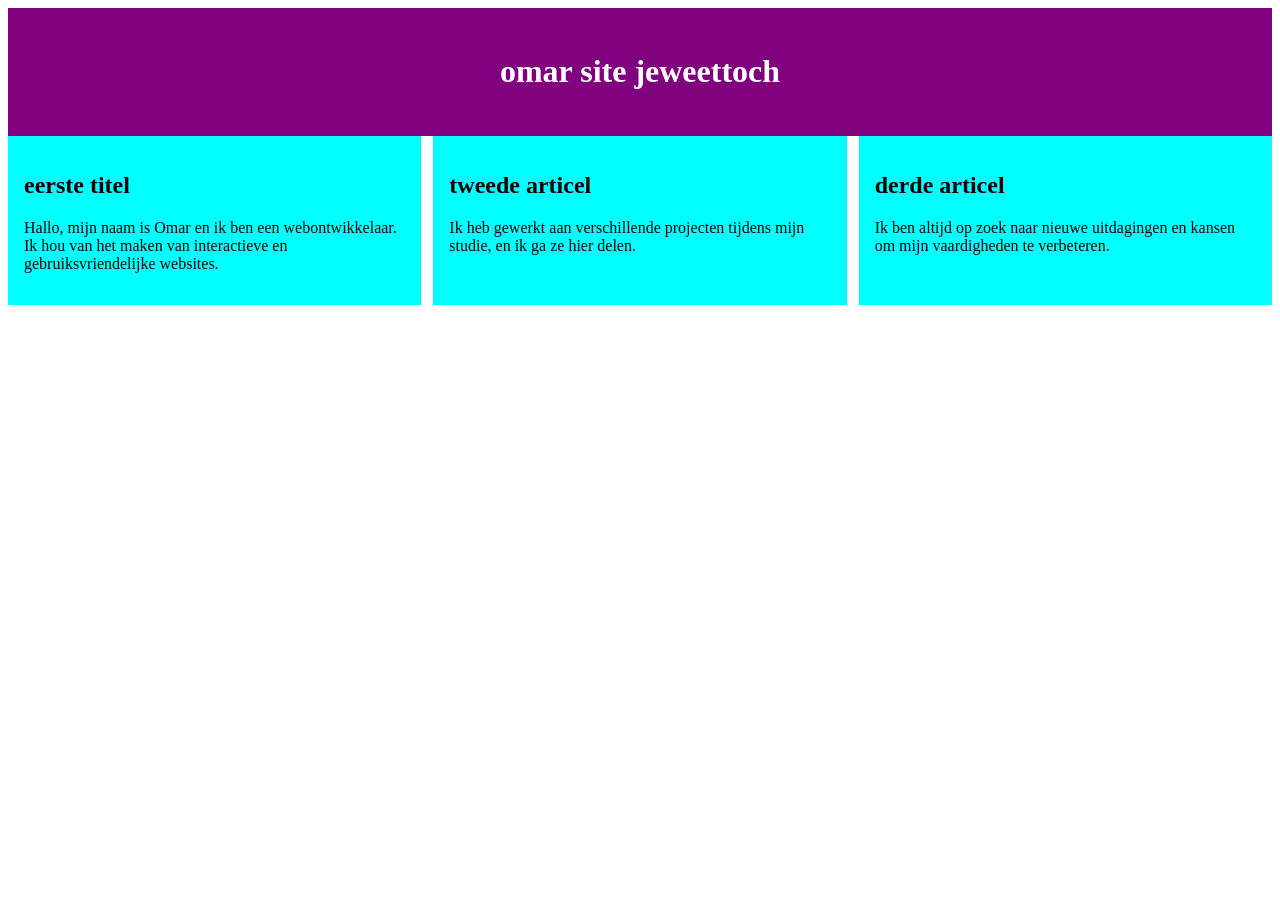
==== index.html @ 8462099a "style en index" ====
<!DOCTYPE html>
<html lang="nl">
<head>
    <meta charset="UTF-8">
    <meta name="viewport" content="width=device-width, initial-scale=1.0">
    <link rel="stylesheet" href="style.css">
    <title>Omar</title>
</head>
<body>
    <header>
        <h1>omar site jeweettoch</h1>
    </header>

    <section>
        <article>
            <h2>eerste titel</h2>
            <p>Hallo, mijn naam is Omar en ik ben een webontwikkelaar. Ik hou van het maken van interactieve en gebruiksvriendelijke websites.</p>
        </article>
        <article>
            <h2>tweede articel</h2>
            <p>Ik heb gewerkt aan verschillende projecten tijdens mijn studie, en ik ga ze hier delen.</p>
        </article>
        <article>
            <h2>derde articel</h2>
            <p>Ik ben altijd op zoek naar nieuwe uitdagingen en kansen om mijn vaardigheden te verbeteren.</p>
        </article>
    </section>
</body>
</html>
---- style.css ----
.box {
    width: 350px;
    height: 150px;
    margin: 10px;
    padding: 25px;
    border: 5px solid black;
    box-sizing: border-box;
}

section {
    display: flex;
     gap: 12px;
}

header {
    padding: 24px;
    background-color: purple;
    color: white;
    text-align: center;
}

article {
    flex: 1;
    padding: 16px;
    background-color: aqua;
    color: black;
}
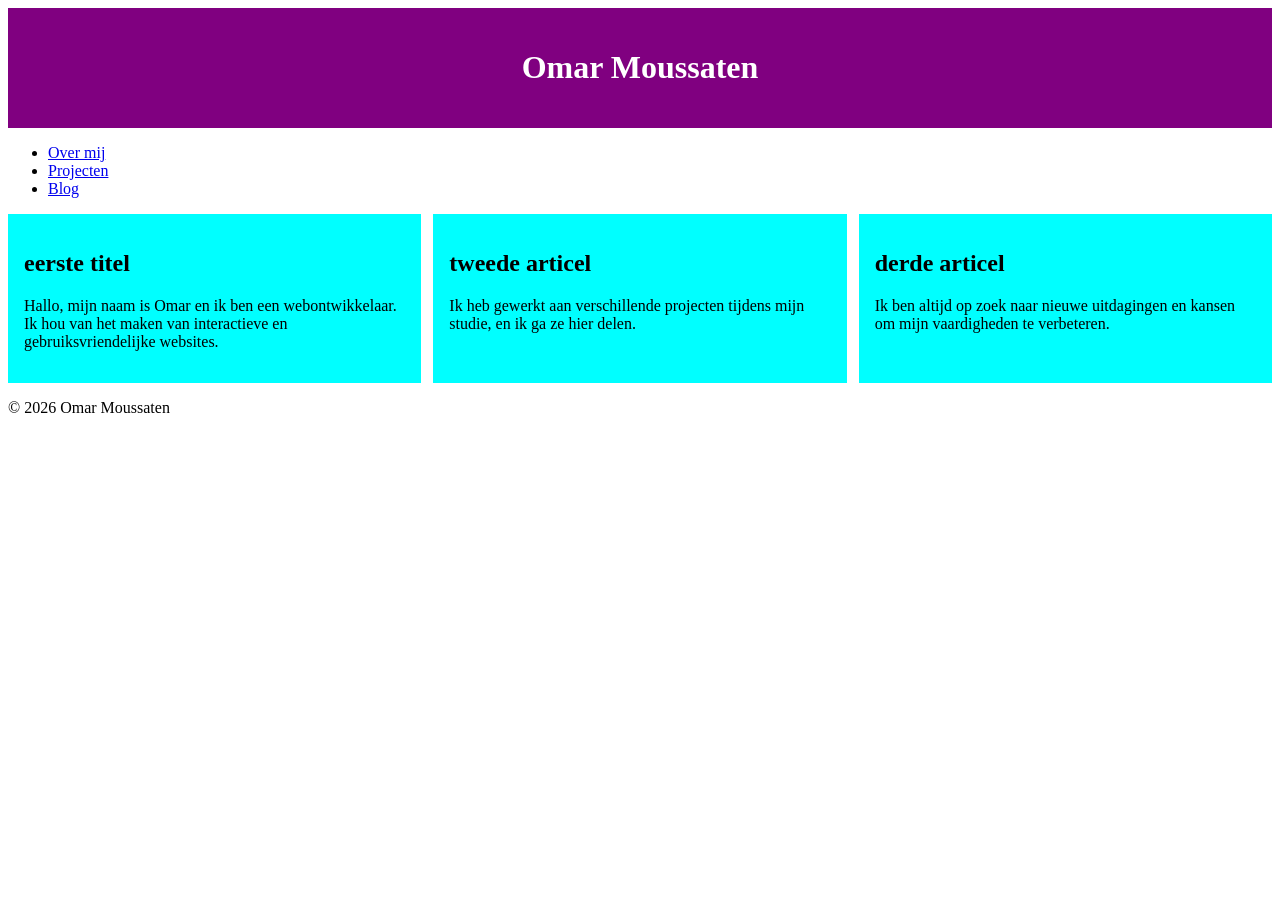
==== commit 3d6d954b: "site eerste versie 3 verschillende paginas gemaakt" ====
--- a/index.html
+++ b/index.html
@@ -8,9 +8,18 @@
 </head>
 <body>
     <header>
-        <h1>omar site jeweettoch</h1>
+        <h1>Omar Moussaten</h1>
     </header>
 
+    <nav>
+        <ul>
+            <li><a href="index.html">Over mij</a></li>
+            <li><a href="projecten.html">Projecten</a></li>
+            <li><a href="blog.html">Blog</a></li>
+        </ul>
+    </nav>
+
+    <main>
     <section>
         <article>
             <h2>eerste titel</h2>
@@ -25,5 +34,9 @@
             <p>Ik ben altijd op zoek naar nieuwe uitdagingen en kansen om mijn vaardigheden te verbeteren.</p>
         </article>
     </section>
+    </main>
+    <footer>
+        <p>&copy; 2026 Omar Moussaten</p>
+    </footer>
 </body>
 </html>
--- a/style.css
+++ b/style.css
@@ -13,14 +13,14 @@
 }
 
 header {
-    padding: 24px;
+    padding: 20px;
     background-color: purple;
     color: white;
     text-align: center;
 }
 
 article {
-    flex: 1;
+    flex: 10;
     padding: 16px;
     background-color: aqua;
     color: black;
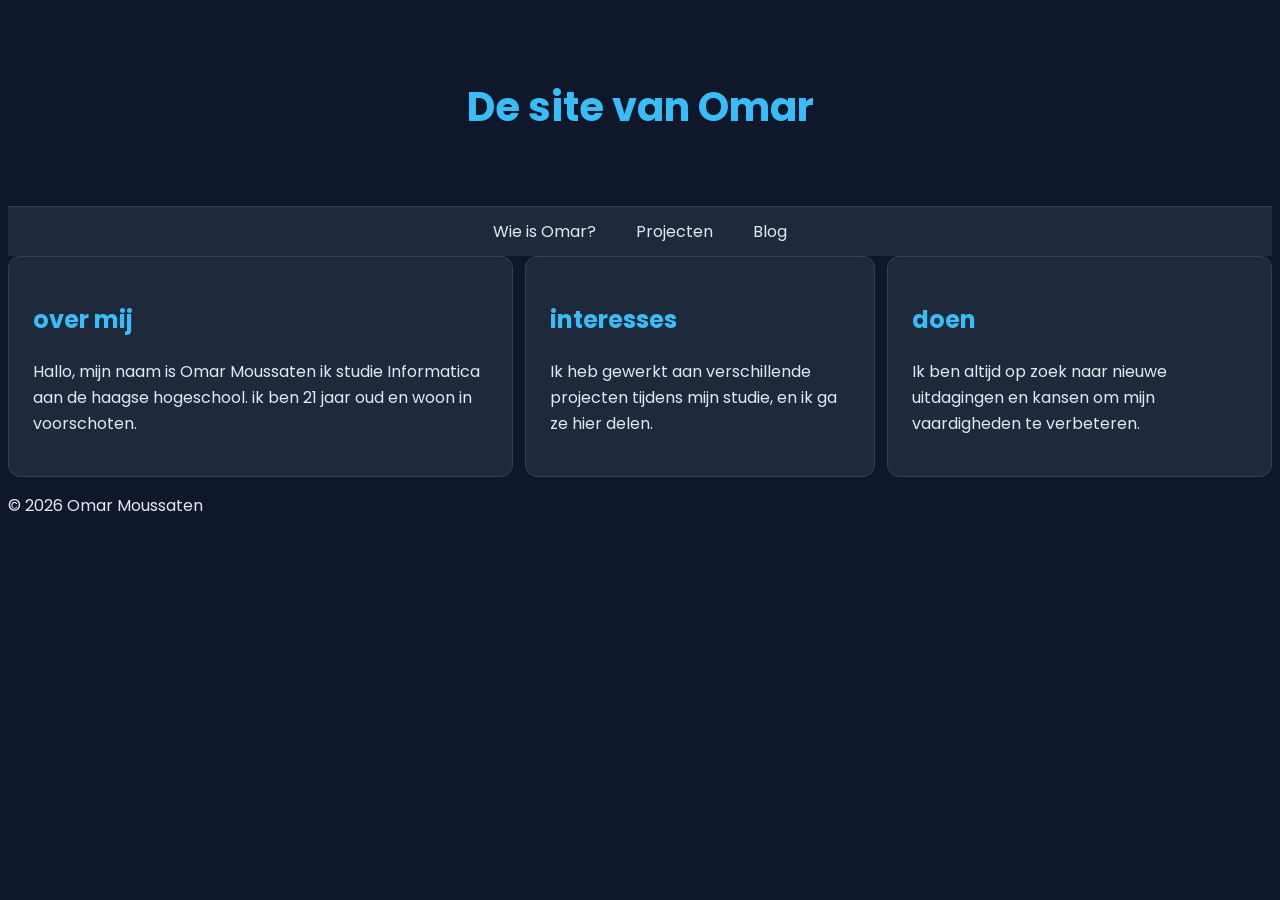
==== commit dfccc433: "finish" ====
--- a/index.html
+++ b/index.html
@@ -4,16 +4,16 @@
     <meta charset="UTF-8">
     <meta name="viewport" content="width=device-width, initial-scale=1.0">
     <link rel="stylesheet" href="style.css">
-    <title>Omar</title>
+    <title>Over mij - Omar</title>
 </head>
 <body>
     <header>
-        <h1>Omar Moussaten</h1>
+        <h1>De site van Omar</h1>
     </header>
 
     <nav>
         <ul>
-            <li><a href="index.html">Over mij</a></li>
+            <li><a href="index.html">Wie is Omar?</a></li>
             <li><a href="projecten.html">Projecten</a></li>
             <li><a href="blog.html">Blog</a></li>
         </ul>
@@ -22,15 +22,15 @@
     <main>
     <section>
         <article>
-            <h2>eerste titel</h2>
-            <p>Hallo, mijn naam is Omar en ik ben een webontwikkelaar. Ik hou van het maken van interactieve en gebruiksvriendelijke websites.</p>
+            <h2>over mij</h2>
+            <p>Hallo, mijn naam is Omar Moussaten ik studie Informatica aan de haagse hogeschool. ik ben 21 jaar oud en woon in voorschoten. </p>
         </article>
         <article>
-            <h2>tweede articel</h2>
+            <h2>interesses</h2>
             <p>Ik heb gewerkt aan verschillende projecten tijdens mijn studie, en ik ga ze hier delen.</p>
         </article>
         <article>
-            <h2>derde articel</h2>
+            <h2>doen</h2>
             <p>Ik ben altijd op zoek naar nieuwe uitdagingen en kansen om mijn vaardigheden te verbeteren.</p>
         </article>
     </section>
--- a/style.css
+++ b/style.css
@@ -1,27 +1,66 @@
-.box {
-    width: 350px;
-    height: 150px;
-    margin: 10px;
-    padding: 25px;
-    border: 5px solid black;
-    box-sizing: border-box;
+@import url('https://fonts.googleapis.com/css2?family=Poppins:wght@400;600;700&display=swap');
+body {
+    font-family: 'Poppins', sans-serif;
+    background-color:#0f172a;
+    color: #e2e8f0;
+     line-height: 1.6;
+
+
+    padding: 0;
 }
 
+
+
+@media screen and (max-width: 480px) {
+    section {
+        flex-direction: column;
+    }
+}
 section {
     display: flex;
      gap: 12px;
 }
 
 header {
-    padding: 20px;
-    background-color: purple;
-    color: white;
+    padding: 40px 20px;
+    background-color: #0f172a;
+    color: #ffffff;
     text-align: center;
+    border-bottom: 1px solid #334155;
 }
 
 article {
-    flex: 10;
-    padding: 16px;
-    background-color: aqua;
-    color: black;
+    background-color: #1e293b;
+    color: #e2e8f0;
+    padding: 24px;
+    border-radius: 12px;
+    border: 1px solid #334155;
+}
+nav ul {
+    list-style: none;
+    margin: 0;
+    padding: 0;
+    display: flex;
+    justify-content: center;
+    gap: 8px;
+    background-color: #1e293b;
+    padding: 12px;
+}
+
+nav a {
+    color: #e2e8f0;
+    text-decoration: none;
+    padding: 8px 16px;
+    border-radius: 8px;
+}
+h2 {
+    color: #38bdf8;
+}
+nav a:hover {
+    background-color: #334155;
+    color: #38bdf8;
+}
+header h1 {
+    color: #38bdf8;
+    font-size: 2.5rem;
 }
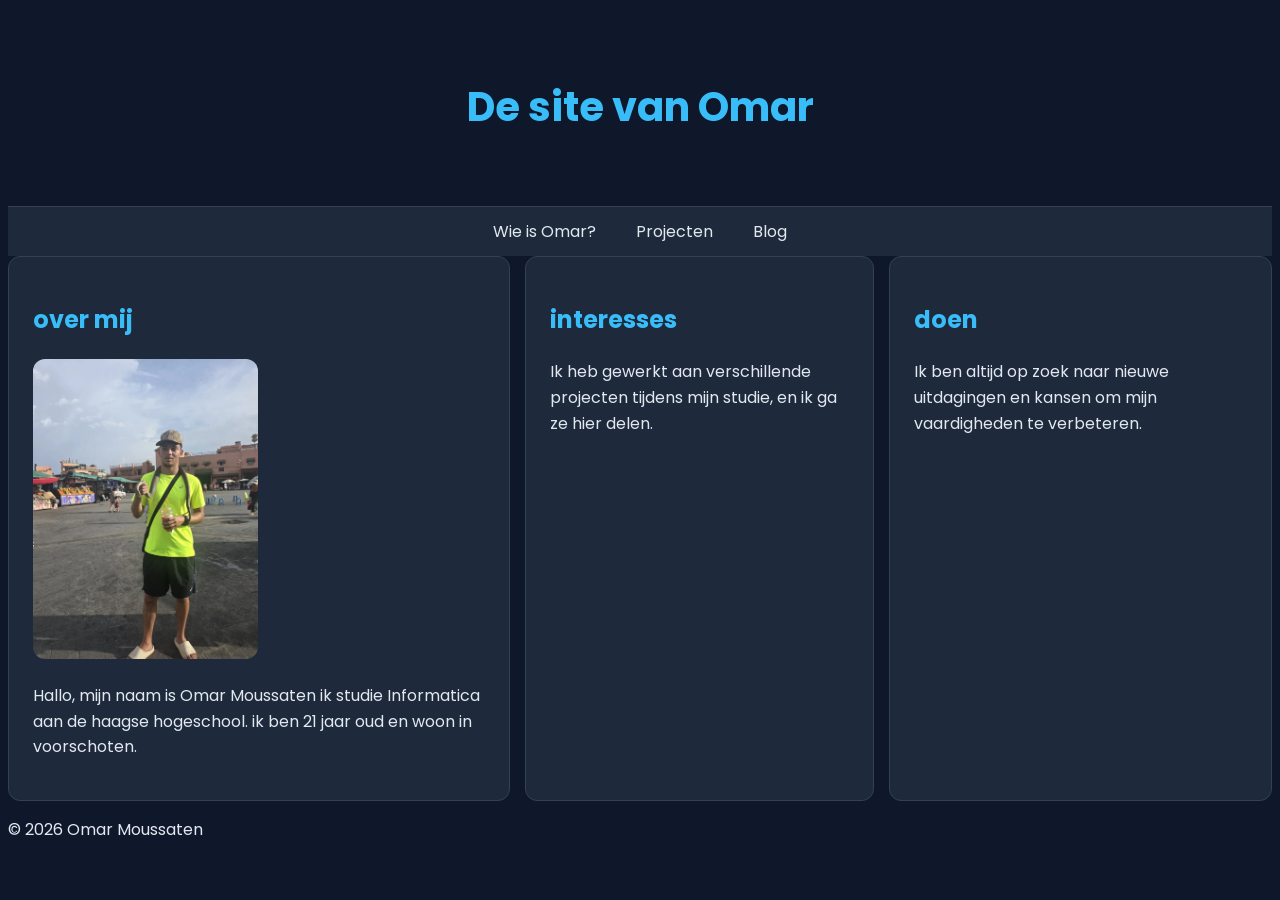
==== commit 58a876a4: "foto" ====
--- a/index.html
+++ b/index.html
@@ -23,6 +23,7 @@
     <section>
         <article>
             <h2>over mij</h2>
+            <img src="images/profielfoto.webp" alt="Omar Moussaten op plein in Marokko met slang">
             <p>Hallo, mijn naam is Omar Moussaten ik studie Informatica aan de haagse hogeschool. ik ben 21 jaar oud en woon in voorschoten. </p>
         </article>
         <article>
--- a/style.css
+++ b/style.css
@@ -1,24 +1,20 @@
 @import url('https://fonts.googleapis.com/css2?family=Poppins:wght@400;600;700&display=swap');
 body {
     font-family: 'Poppins', sans-serif;
-    background-color:#0f172a;
+    background-color: #0f172a;
     color: #e2e8f0;
-     line-height: 1.6;
-
-
-    padding: 0;
+    line-height: 1.6;
 }
-
-
 
 @media screen and (max-width: 480px) {
     section {
         flex-direction: column;
     }
 }
+
 section {
     display: flex;
-     gap: 12px;
+    gap: 15px;
 }
 
 header {
@@ -36,10 +32,10 @@
     border-radius: 12px;
     border: 1px solid #334155;
 }
+
 nav ul {
     list-style: none;
     margin: 0;
-    padding: 0;
     display: flex;
     justify-content: center;
     gap: 8px;
@@ -53,6 +49,7 @@
     padding: 8px 16px;
     border-radius: 8px;
 }
+
 h2 {
     color: #38bdf8;
 }
@@ -63,4 +60,9 @@
 header h1 {
     color: #38bdf8;
     font-size: 2.5rem;
+}
+img {
+    max-width: 100%;
+    height: 300px;
+    border-radius: 12px;
 }
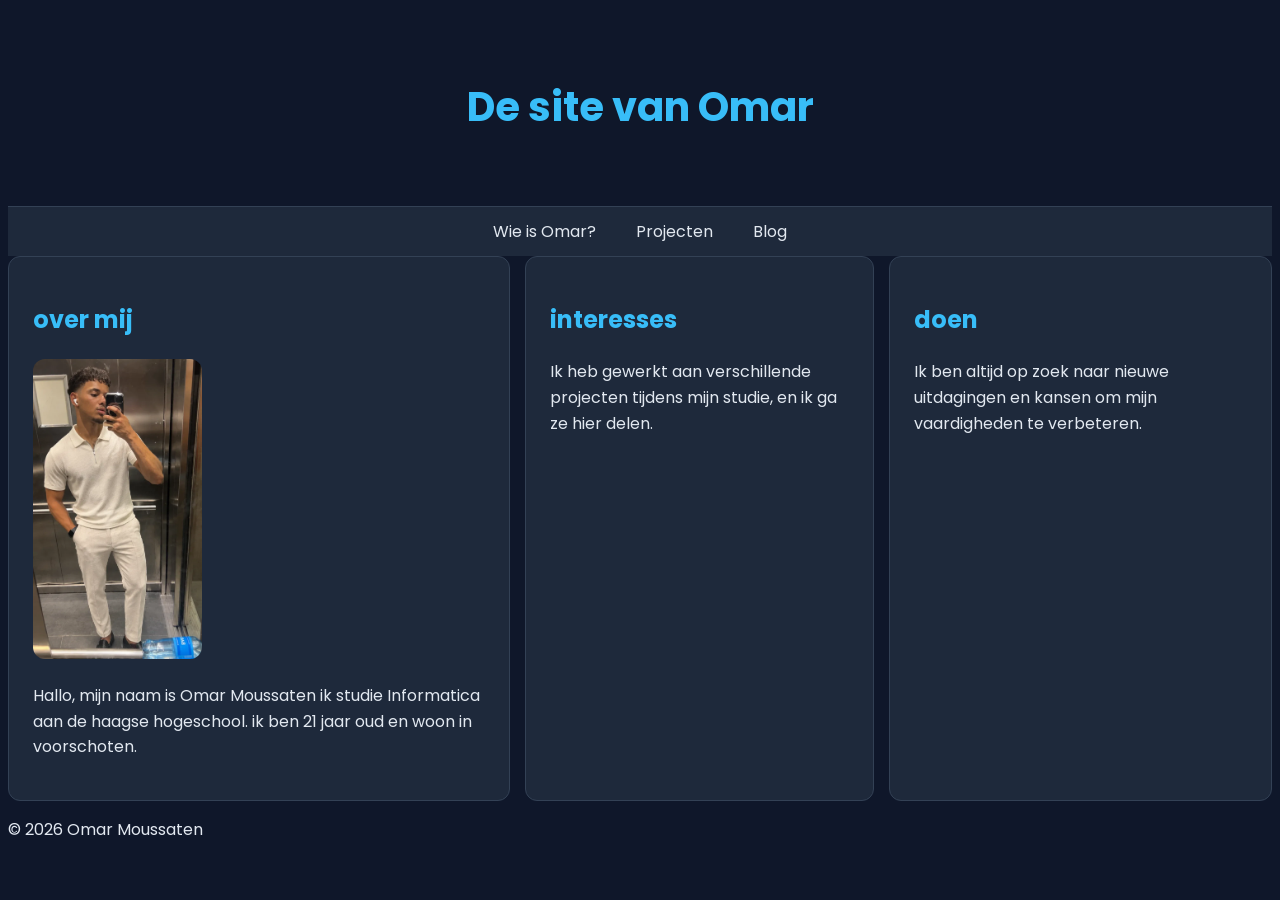
==== commit 0c0cdd3c: "foto vervangen" ====
--- a/index.html
+++ b/index.html
@@ -23,7 +23,7 @@
     <section>
         <article>
             <h2>over mij</h2>
-            <img src="images/profielfoto.webp" alt="Omar Moussaten op plein in Marokko met slang">
+            <img src="images/omar.webp" alt="Omar Moussaten met een pak in de lift">
             <p>Hallo, mijn naam is Omar Moussaten ik studie Informatica aan de haagse hogeschool. ik ben 21 jaar oud en woon in voorschoten. </p>
         </article>
         <article>
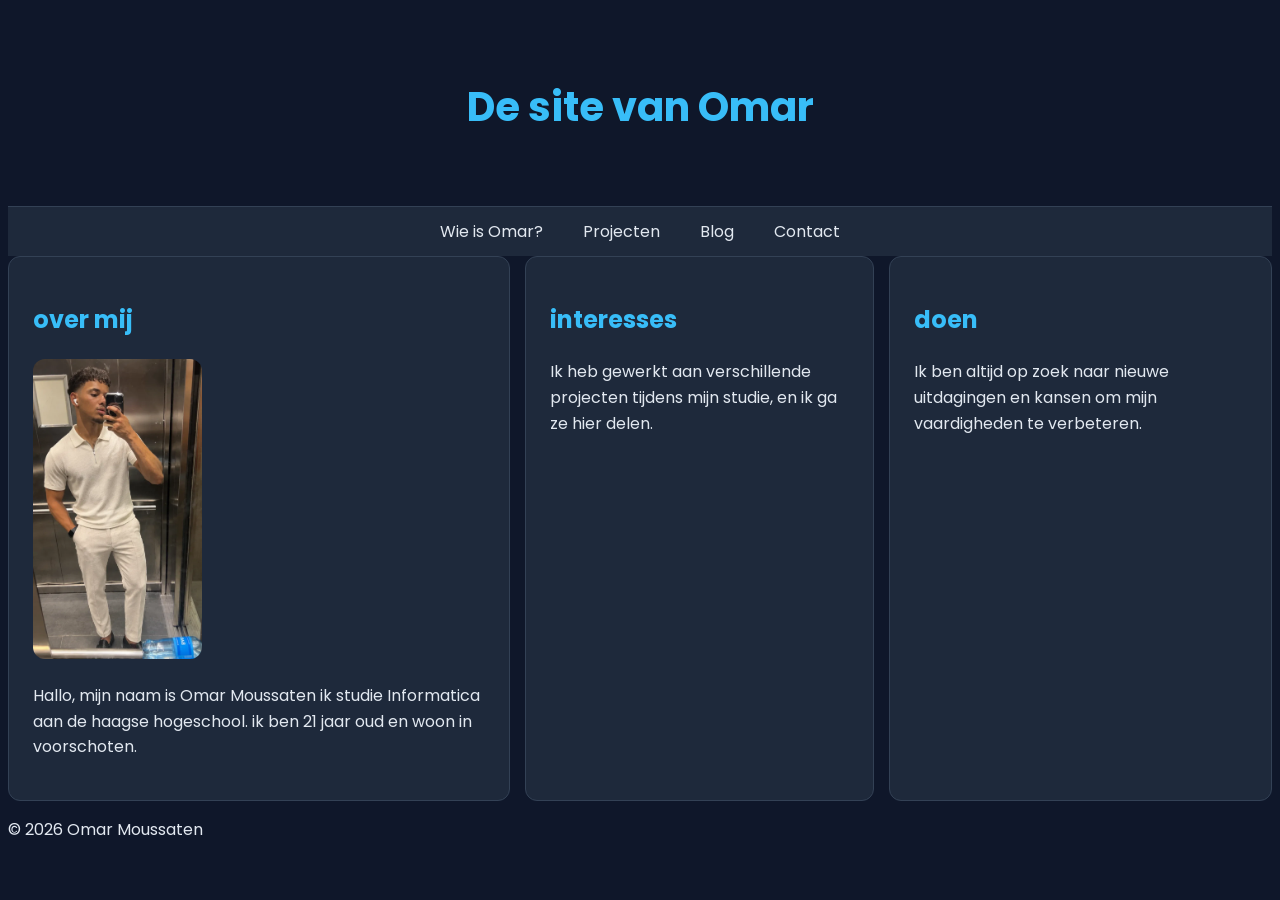
==== commit dd66e700: "contact contact formulier en contact pagina gemaakt" ====
--- a/index.html
+++ b/index.html
@@ -16,6 +16,7 @@
             <li><a href="index.html">Wie is Omar?</a></li>
             <li><a href="projecten.html">Projecten</a></li>
             <li><a href="blog.html">Blog</a></li>
+            <li><a href="contact.html">Contact</a></li>
         </ul>
     </nav>
 
